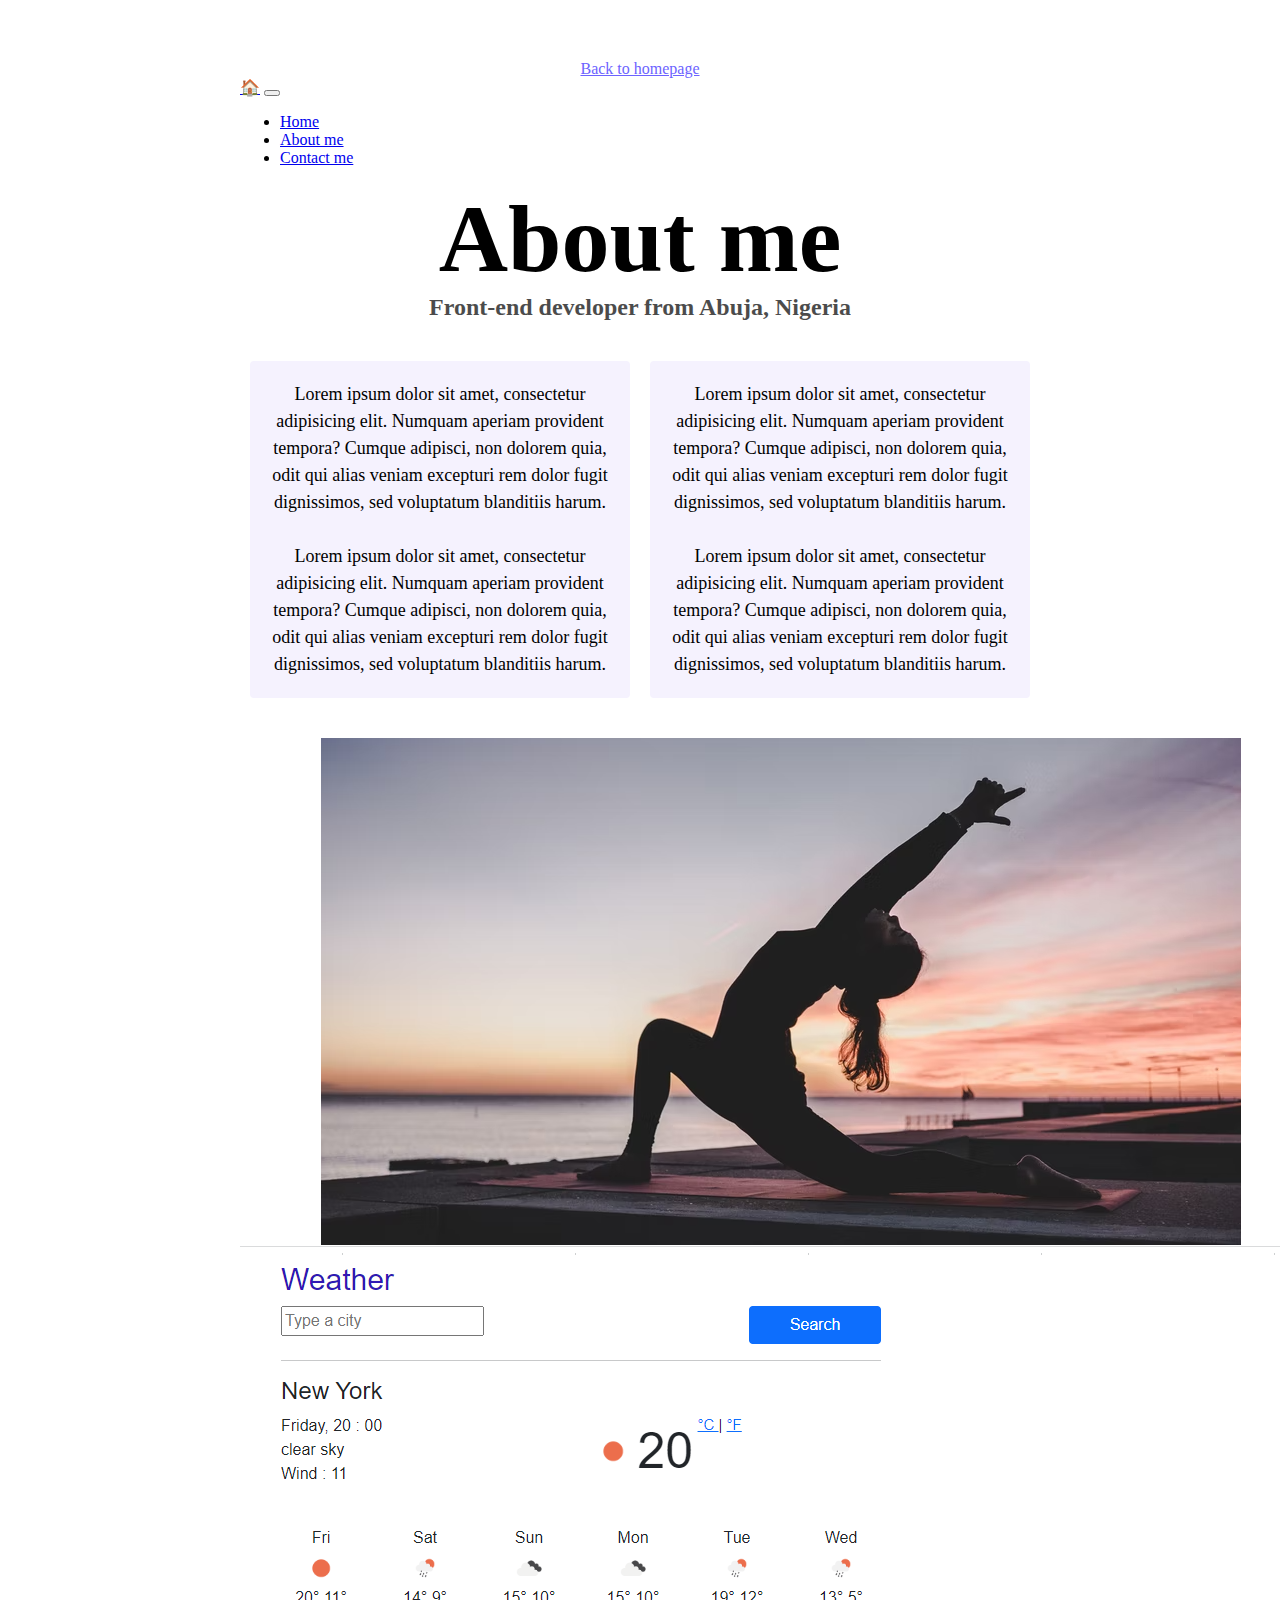
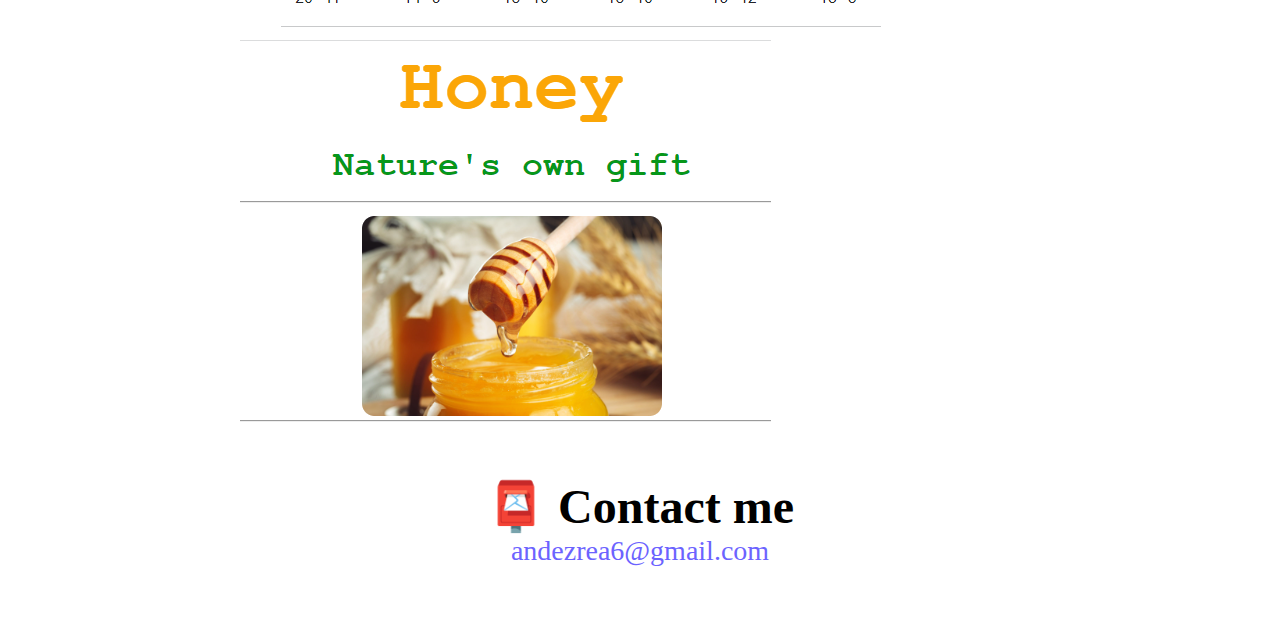
==== about.html @ cb61cb1d "Advanced-tools" ====
<!DOCTYPE html>
<html lang="en">
  <head>
    <meta charset="UTF-8" />
    <meta http-equiv="X-UA-Compatible" content="IE=edge" />
    <meta name="viewport" content="width=device-width, initial-scale=1.0" />
    <link
      href="https://cdn.jsdelivr.net/npm/bootstrap@5.1.3/dist/css/bootstrap.min.css"
      rel="stylesheet"
      integrity="sha384-1BmE4kWBq78iYhFldvKuhfTAU6auU8tT94WrHftjDbrCEXSU1oBoqyl2QvZ6jIW3"
      crossorigin="anonymous"
    />
    <script
      src="https://cdn.jsdelivr.net/npm/bootstrap@5.1.3/dist/js/bootstrap.bundle.min.js"
      integrity="sha384-ka7Sk0Gln4gmtz2MlQnikT1wXgYsOg+OMhuP+IlRH9sENBO0LRn5q+8nbTov4+1p"
      crossorigin="anonymous"
    ></script>
    <link rel="stylesheet" href="/styles/style.css" />
    <title>About Nnebuife</title>
  </head>
  <body>
    <a href="index.html" class="homepage-link">Back to homepage</a>
    <nav class="navbar fixed-top navbar-light bg-light">
      <div class="container-fluid">
        <a class="navbar-brand" href="index.html">🏠</a>
        <button
          class="navbar-toggler"
          type="button"
          data-bs-toggle="collapse"
          data-bs-target="#navbarNav"
          aria-controls="navbarNav"
          aria-expanded="false"
          aria-label="Toggle navigation"
        >
          <span class="navbar-toggler-icon"></span>
        </button>
        <div class="collapse navbar-collapse" id="navbarNav">
          <ul class="navbar-nav">
            <li class="nav-item">
              <a class="nav-link active" aria-current="page" href="index.html"
                >Home</a
              >
            </li>
            <li class="nav-item">
              <a class="nav-link" href="about.html">About me</a>
            </li>
            <li class="nav-item">
              <a class="nav-link" href="about.html#contact">Contact me</a>
            </li>
          </ul>
        </div>
      </div>
    </nav>
    <h1>About me</h1>
    <h3>Front-end developer from Abuja, Nigeria</h3>
    <div class="about-paragraphs">
      <p>
        Lorem ipsum dolor sit amet, consectetur adipisicing elit. Numquam
        aperiam provident tempora? Cumque adipisci, non dolorem quia, odit qui
        alias veniam excepturi rem dolor fugit dignissimos, sed voluptatum
        blanditiis harum.
        <br />
        <br />
        Lorem ipsum dolor sit amet, consectetur adipisicing elit. Numquam
        aperiam provident tempora? Cumque adipisci, non dolorem quia, odit qui
        alias veniam excepturi rem dolor fugit dignissimos, sed voluptatum
        blanditiis harum.
      </p>
      <p>
        Lorem ipsum dolor sit amet, consectetur adipisicing elit. Numquam
        aperiam provident tempora? Cumque adipisci, non dolorem quia, odit qui
        alias veniam excepturi rem dolor fugit dignissimos, sed voluptatum
        blanditiis harum.
        <br />
        <br />
        Lorem ipsum dolor sit amet, consectetur adipisicing elit. Numquam
        aperiam provident tempora? Cumque adipisci, non dolorem quia, odit qui
        alias veniam excepturi rem dolor fugit dignissimos, sed voluptatum
        blanditiis harum.
      </p>
    </div>

    <div class="container">
      <div class="row">
        <div class="col-md-4">
          <img src="images/yoga.png" class="img-fluid p-2 border" />
        </div>
        <div class="col-md-4">
          <img src="images/weather.png" class="img-fluid p-2 border" />
        </div>
        <div class="col-md-4">
          <img src="images/honey.png" class="img-fluid p-2 border h-100" />
        </div>
      </div>
    </div>
    <br />
    <br />
    <div id="contact">
      <h2>📮 Contact me</h2>
      <a href="mailto:andezrea6@gmail.com" class="email-link">
        andezrea6@gmail.com
      </a>
    </div>
  </body>
</html>
---- styles/style.css ----
:root {
    --primary-color: #6c63ff;
    --secondary-color: #f5f2fe;
    --box-shadow: 0 5px 10px rgba(0, 0, 0, 0.3);
  }
  
  body {
    margin: 60px auto;
    max-width: 800px;
  }
  
  h1,
  h2,
  h3 {
    text-align: center;
    margin: 0;
  }
  
  h1 {
    font-size: 96px;
  }
  
  h2 {
    font-size: 48px;
  }
  
  h3 {
    font-size: 24px;
    opacity: 0.7;
  }
  
  p {
    background: var(--secondary-color);
    padding: 20px;
    border-radius: 4px;
    font-size: 18px;
    line-height: 1.5;
    text-align: center;
  }
  
  .navigation-links {
    display: flex;
    margin-top: 40px;
    justify-content: center;
  }
  
  .navigation-links a {
    margin: 20px;
    border-radius: 4px;
    padding: 20px 15px;
    text-decoration: none;
    text-transform: capitalize;
  }
  
  .contact-link {
    background: var(--primary-color);
    box-shadow: var(--box-shadow);
    color: white;
  }
  
  .about-link {
    color: var(--primary-color);
    border: 1px solid var(--primary-color);
  }
  
  .homepage-link {
    color: var(--primary-color);
    text-align: center;
    display: block;
  }
  
  .about-paragraphs {
    display: flex;
    margin: 30px 0;
  }
  
  .about-paragraphs p {
    margin: 10px;
  }
  
  .email-link {
    display: flex;
    justify-content: center;
    color: var(--primary-color);
    font-size: 28px;
    text-decoration: none;
  }
  
  .email-link:hover {
    text-decoration: underline;
  }
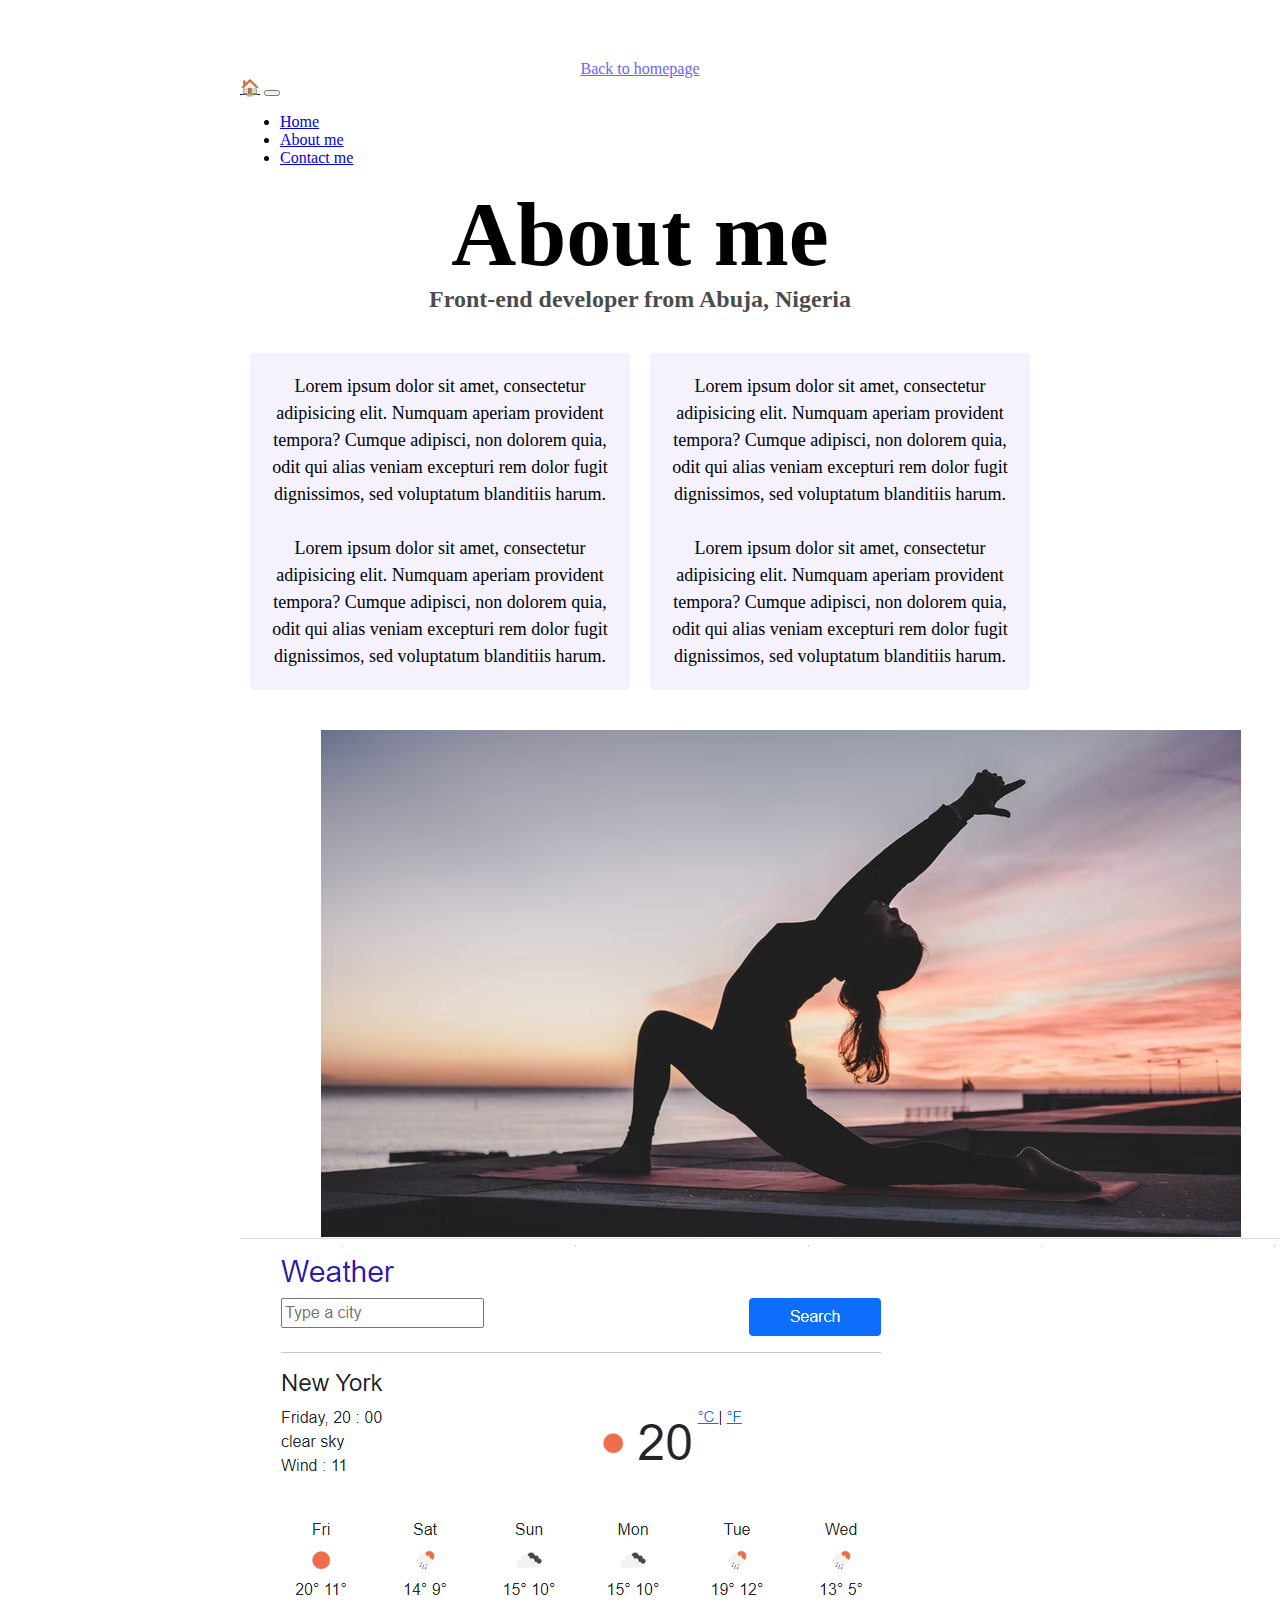
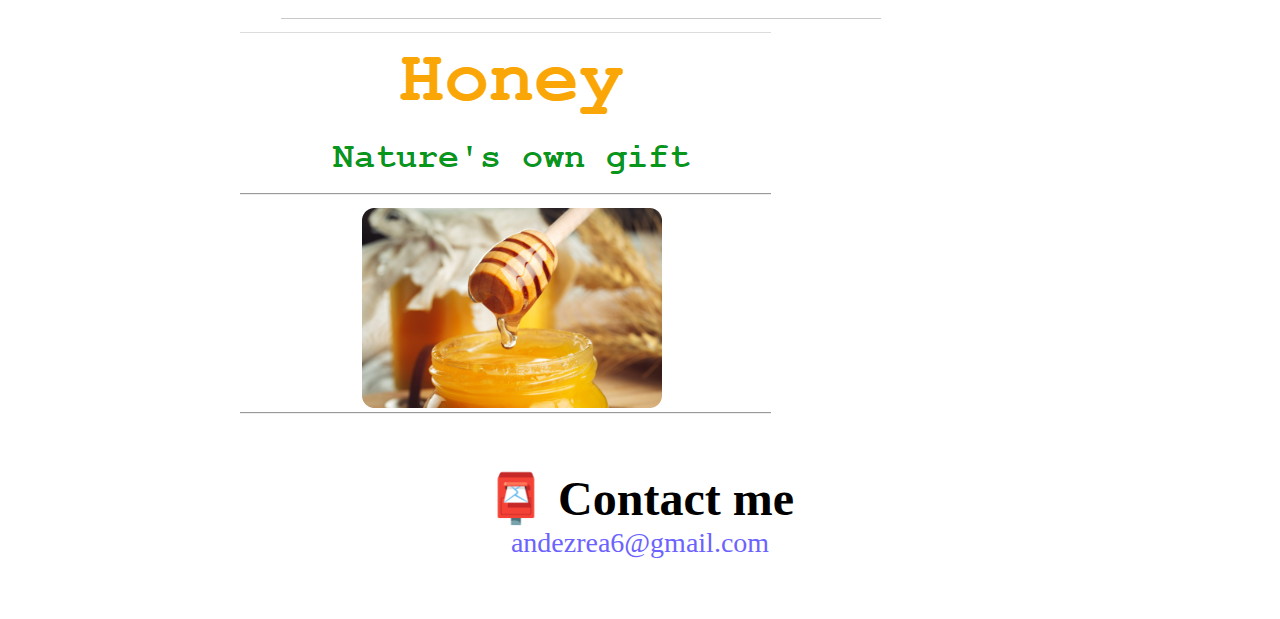
==== commit 362927a9: "SEO-update" ====
--- a/about.html
+++ b/about.html
@@ -16,10 +16,10 @@
       crossorigin="anonymous"
     ></script>
     <link rel="stylesheet" href="/styles/style.css" />
-    <title>About Nnebuife</title>
+    <title>Nnebuife - About me page</title>
   </head>
   <body>
-    <a href="index.html" class="homepage-link">Back to homepage</a>
+    <a href="index.html" class="homepage-link" title="homepage">Back to homepage</a>
     <nav class="navbar fixed-top navbar-light bg-light">
       <div class="container-fluid">
         <a class="navbar-brand" href="index.html">🏠</a>
--- a/styles/style.css
+++ b/styles/style.css
@@ -17,7 +17,7 @@
   }
   
   h1 {
-    font-size: 96px;
+    font-size: 90px;
   }
   
   h2 {
@@ -89,4 +89,5 @@
   .email-link:hover {
     text-decoration: underline;
   }
-  +  
+  @media (max-width:750px) {.show-portfolio{display: none;}}